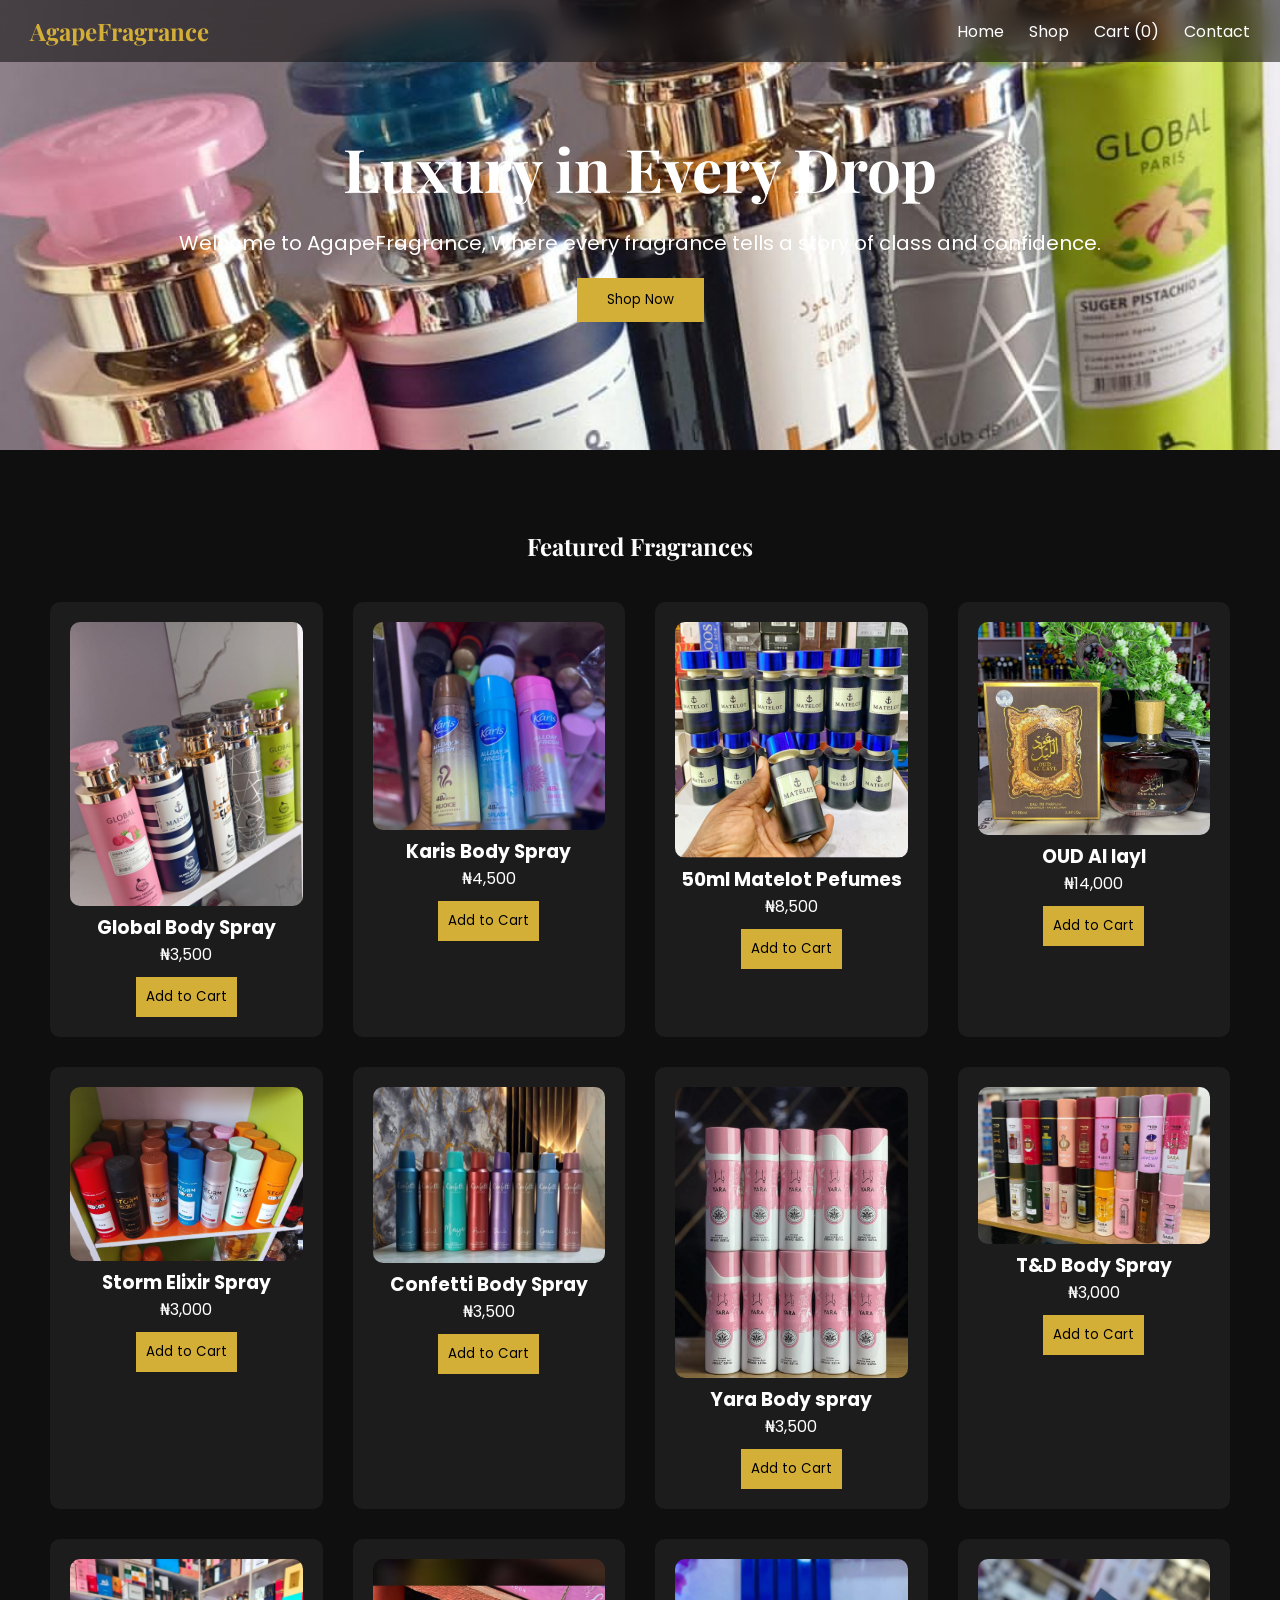
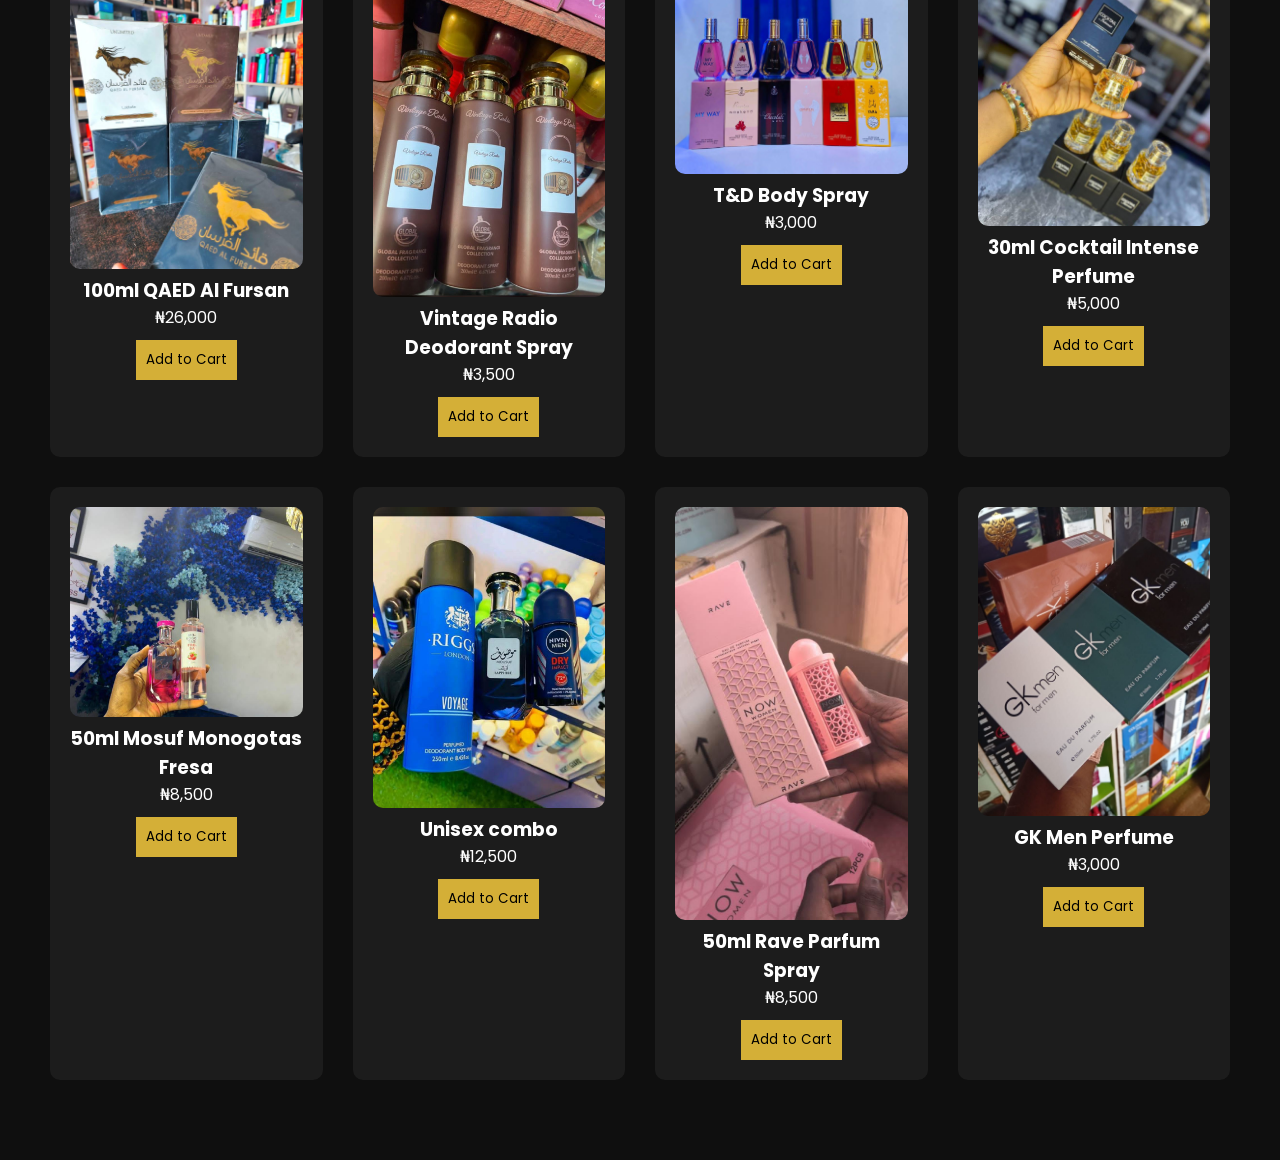
==== index.html @ 6f1f7390 "Add files via upload" ====
<!DOCTYPE html>
<html lang="en">
<head>
<meta charset="UTF-8">
<meta name="viewport" content="width=device-width, initial-scale=1.0">
<title>AgapeFragrance | Luxury Perfumes</title>

<link href="https://fonts.googleapis.com/css2?family=Poppins:wght@300;400;600&family=Playfair+Display:wght@500;700&display=swap" rel="stylesheet">

<link rel="stylesheet" href="style.css">
</head>
<body>

<!-- NAVBAR -->
<header class="navbar">
  <div class="logo">AgapeFragrance</div>

  <!-- Nav Links -->
  <nav class="nav-links" id="navLinks">
    <a href="#">Home</a>
    <a href="shop.html">Shop</a>
    <a href="cart.html">Cart (<span id="cart-count">0</span>)</a>
    <a href="contact.html">Contact</a>
  </nav>

  <!-- Hamburger -->
  <div class="hamburger" id="hamburger">
    <span></span>
    <span></span>
    <span></span>
  </div>
</header>

<!-- HERO -->
<section class="hero">
  <div class="hero-content">
    <h1>Luxury in Every Drop</h1>
    <p>Welcome to AgapeFragrance, Where every fragrance tells a story of class and confidence.</p>
    <button>Shop Now</button>
  </div>
</section>

<!-- PRODUCTS -->
<section class="products">
  <h2>Featured Fragrances</h2>

  <div class="product-grid">

    <div class="product-card">
      <img src="img1.jpg">
      <h3>Global Body Spray</h3>
      <p>₦3,500</p>
      <button>Add to Cart</button>
    </div>

    <div class="product-card">
      <img src="img2.jpg">
      <h3>Karis Body Spray</h3>
      <p>₦4,500</p>
      <button>Add to Cart</button>
    </div>

    <div class="product-card">
      <img src="img3.2.jpg">
      <h3>50ml Matelot Pefumes</h3>
      <p>₦8,500</p>
      <button>Add to Cart</button>
    </div>
    
    <div class="product-card">
      <img src="img4.jpg">
      <h3>OUD Al layl</h3>
      <p>₦14,000</p>
      <button>Add to Cart</button>
    </div>

    <div class="product-card">
      <img src="img5.jpg">
      <h3>Storm Elixir Spray</h3>
      <p>₦3,000</p>
      <button>Add to Cart</button>
    </div>

    <div class="product-card">
      <img src="img6.jpg">
      <h3>Confetti Body Spray</h3>
      <p>₦3,500</p>
      <button>Add to Cart</button>
    </div>
    
    <div class="product-card">
      <img src="img7.jpg">
      <h3>Yara Body spray</h3>
      <p>₦3,500</p>
      <button>Add to Cart</button>
    </div>

    <div class="product-card">
      <img src="img8.jpg">
      <h3>T&D Body Spray</h3>
      <p>₦3,000</p>
      <button>Add to Cart</button>
    </div>

    <div class="product-card">
      <img src="img9.jpg">
      <h3>100ml QAED Al Fursan</h3>
      <p>₦26,000</p>
      <button>Add to Cart</button>
    </div>
    
    <div class="product-card">
      <img src="img10.jpg">
      <h3>Vintage Radio Deodorant Spray</h3>
      <p>₦3,500</p>
      <button>Add to Cart</button>
    </div>
    
     <div class="product-card">
      <img src="img12.jpg">
      <h3>T&D Body Spray</h3>
      <p>₦3,000</p>
      <button>Add to Cart</button>
    </div>

    <div class="product-card">
      <img src="img22.jpg">
      <h3>30ml Cocktail Intense Perfume </h3>
      <p>₦5,000</p>
      <button>Add to Cart</button>
    </div>
    
    <div class="product-card">
      <img src="img14.jpg">
      <h3>50ml Mosuf Monogotas Fresa </h3>
      <p>₦8,500</p>
      <button>Add to Cart</button>
    </div>
    
     <div class="product-card">
   <img src="img15.jpg">
   <h3>Unisex combo</h3>
   <p>₦12,500</p>
   <button>Add to Cart</button>
 </div>
 
 <div class="product-card">
   <img src="img16.jpg">
   <h3>50ml Rave Parfum Spray</h3>
   <p>₦8,500</p>
   <button>Add to Cart</button>
 </div>
 
 <div class="product-card">
   <img src="img17.jpg">
   <h3>GK Men Perfume</h3>
   <p>₦3,000</p>
   <button>Add to Cart</button>
 </div>

  </div>
</section>

<script src="script.js"></script>
</body>
</html>
---- style.css ----
/* RESET */
* {
  margin: 0;
  padding: 0;
  box-sizing: border-box;
  font-family: 'Poppins', sans-serif;
}

body {
  background: #0f0f0f ;
  color: #fff;
}

/* NAVBAR */
.navbar {
  position: fixed;
  top: 0;
  left: 0;
  width: 100%;

  display: flex;
  justify-content: space-between;
  align-items: center;

  padding: 15px 30px;

  background: rgba(0, 0, 0, 0.5);
  backdrop-filter: blur(12px);
  -webkit-backdrop-filter: blur(12px);

  z-index: 1000;
}

/* LOGO */
.logo {
  font-family: 'Playfair Display', serif;
  font-size: 24px;
  font-weight: 700;
  color: #d4af37;
}

/* NAV LINKS */
.nav-links {
  display: flex;
  gap: 25px;
}

.nav-links a {
  color: white;
  text-decoration: none;
  transition: 0.3s;
  font-size: 16px;
}

.nav-links a:hover {
  color: #d4af37;
}

/* HAMBURGER DEFAULT (HIDDEN ON DESKTOP/TABLET) */
.hamburger {
  display: none;
  flex-direction: column;
  cursor: pointer;
  gap: 5px;
}

.hamburger span {
  width: 25px;
  height: 3px;
  background: white;
  border-radius: 5px;
}

/* MOBILE */
@media (max-width: 768px) {

  .hamburger {
    display: flex;
  }

  .nav-links {
    position: absolute;
    top: 70px;
    right: 0;

    width: 100%;
    background: rgba(0, 0, 0, 0.95);

    flex-direction: column;
    align-items: center;

    padding: 20px 0;
    display: none;
  }

  .nav-links.active {
    display: flex;
  }
}
/* HERO */
.hero {
  height: 50vh;
  background: url('img1.jpg') center/cover no-repeat;

  display: flex;
  align-items: center;
  justify-content: center;

  text-align: center;
  padding: 0 20px;
}

.hero-content h1 {
  font-size: 60px;
  font-family: 'Playfair Display', serif;
}

.hero-content p {
  margin: 20px 0;
  font-size: 20px;
}

.hero button {
  padding: 12px 30px;
  background: #d4af37;
  border: none;
  cursor: pointer;
  transition: 0.3s;
}

.hero button:hover {
  transform: scale(1.1);
}

/* PRODUCTS */
.products {
  padding: 80px 50px;
  text-align: center;
}

.products h2 {
  font-family: 'Playfair Display', serif;
  margin-bottom: 40px;
}

.product-grid {
  display: grid;
  grid-template-columns: repeat(auto-fit, minmax(250px, 1fr));
  gap: 30px;
}

.product-card {
  background: #1c1c1c;
  padding: 20px;
  border-radius: 10px;
  transition: 0.3s;
}

.product-card:hover {
  transform: translateY(-10px);
}

.product-card img {
  width: 100%;
  border-radius: 10px;
}

.product-card button {
  margin-top: 10px;
  padding: 10px;
  background: #d4af37;
  border: none;
  cursor: pointer;
}

/* CART PAGE */
.cart-page {
  padding: 120px 50px;
}

.cart-page h1 {
  text-align: center;
  margin-bottom: 40px;
  font-family: 'Playfair Display', serif;
}

.cart-item {
  display: flex;
  align-items: center;
  justify-content: space-between;

  background: #1c1c1c;
  margin-bottom: 20px;
  padding: 15px;
  border-radius: 10px;
}

.cart-item img {
  width: 80px;
  border-radius: 10px;
}

.cart-controls button {
  margin: 0 5px;
  padding: 5px 10px;
  background: #d4af37;
  border: none;
  cursor: pointer;
}

#checkout-btn {
  margin-top: 20px;
  padding: 15px;
  width: 100%;
  background: #d4af37;
  border: none;
  cursor: pointer;
}

/* SHOP PAGE */
.shop-page {
  padding: 120px 50px;
}

.shop-page h1 {
  text-align: center;
  font-family: 'Playfair Display', serif;
  margin-bottom: 40px;
}

.filters {
  text-align: center;
  margin-bottom: 30px;
}

.filters select {
  padding: 8px 12px;
  border-radius: 5px;
  border: none;
}

#shop-products {
  display: grid;
  grid-template-columns: repeat(auto-fit, minmax(250px, 1fr));
  gap: 30px;
}

/* CONTACT PAGE */
.contact-page {
  padding: 120px 50px;
  text-align: center;
}

.contact-page h1 {
  font-family: 'Playfair Display', serif;
  margin-bottom: 40px;
}

.contact-page form {
  display: flex;
  flex-direction: column;
  max-width: 500px;
  margin: 0 auto;
  gap: 15px;
}

.contact-page input,
.contact-page textarea {
  padding: 12px;
  border-radius: 5px;
  border: none;
}

.contact-page button {
  padding: 12px;
  background: #d4af37;
  border: none;
  cursor: pointer;
}

.contact-info {
  margin-top: 30px;
}

.contact-info a {
  color: #d4af37;
  text-decoration: none;
}

/* CHECKOUT PAGE */
.checkout-page {
  padding: 120px 50px;
  text-align: center;
}

.checkout-page h1 {
  font-family: 'Playfair Display', serif;
  margin-bottom: 40px;
}

.checkout-page form {
  display: flex;
  flex-direction: column;
  max-width: 500px;
  margin: 0 auto;
  gap: 15px;
}

.checkout-page input {
  padding: 12px;
  border-radius: 5px;
  border: none;
}

.checkout-page button {
  padding: 15px;
  background: #d4af37;
  border: none;
  cursor: pointer;
  font-weight: 600;
}

#order-summary {
  margin-top: 30px;
  color: #fff;
}

#order-summary button {
  background: #d4af37;
  border: none;
  padding: 12px 20px;
  cursor: pointer;
  margin-top: 10px;
}

/* MOBILE VIEW */
@media (max-width: 768px) {

  .hero-content h1 {
    font-size: 40px;
  }

  .hero-content p {
    font-size: 16px;
  }

  .nav-links {
    position: absolute;
    top: 70px;
    right: 0;

    background: rgba(0, 0, 0, 0.95);

    width: 100%;
    flex-direction: column;
    align-items: center;

    display: none;
    padding: 20px 0;
  }

  .nav-links.active {
    display: flex;
  }

  .products,
  .cart-page,
  .shop-page,
  .contact-page,
  .checkout-page {
    padding: 100px 20px;
  }

  .cart-item {
    flex-direction: column;
    gap: 15px;
    text-align: center;
  }
}
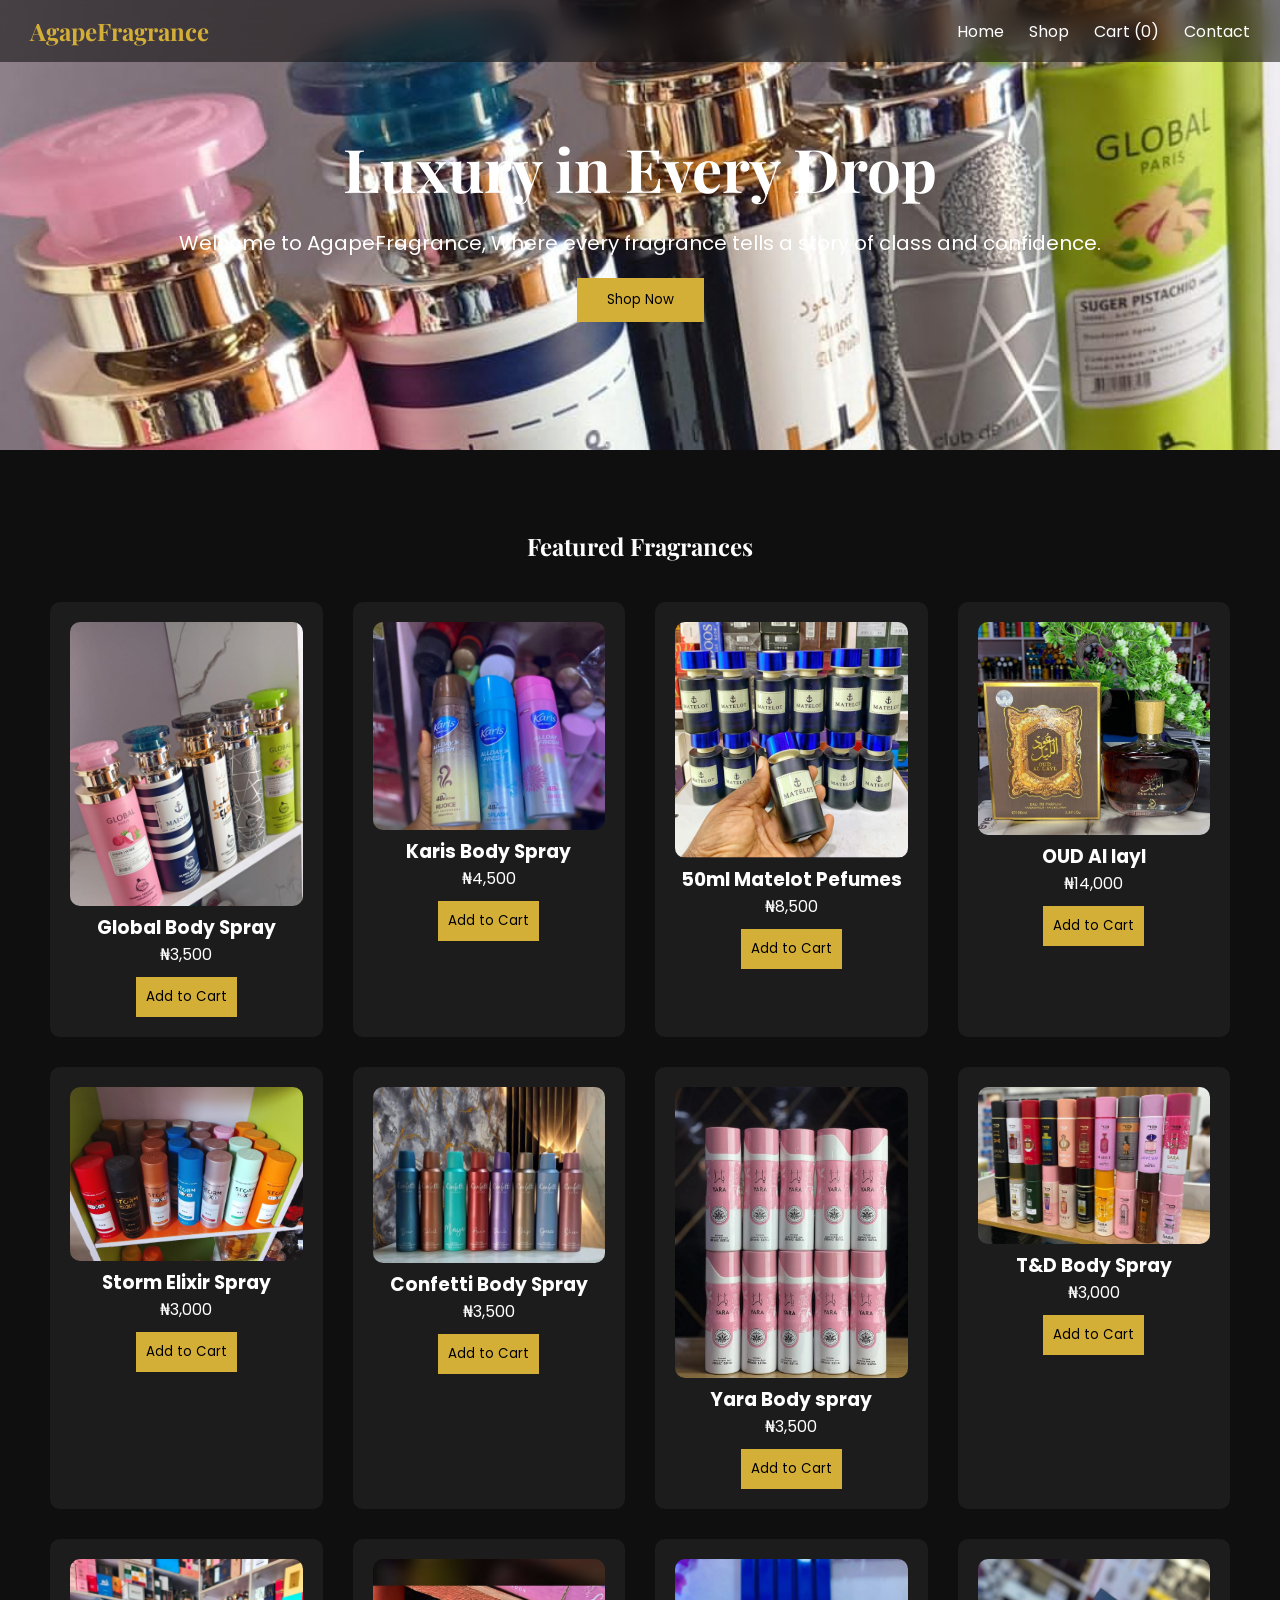
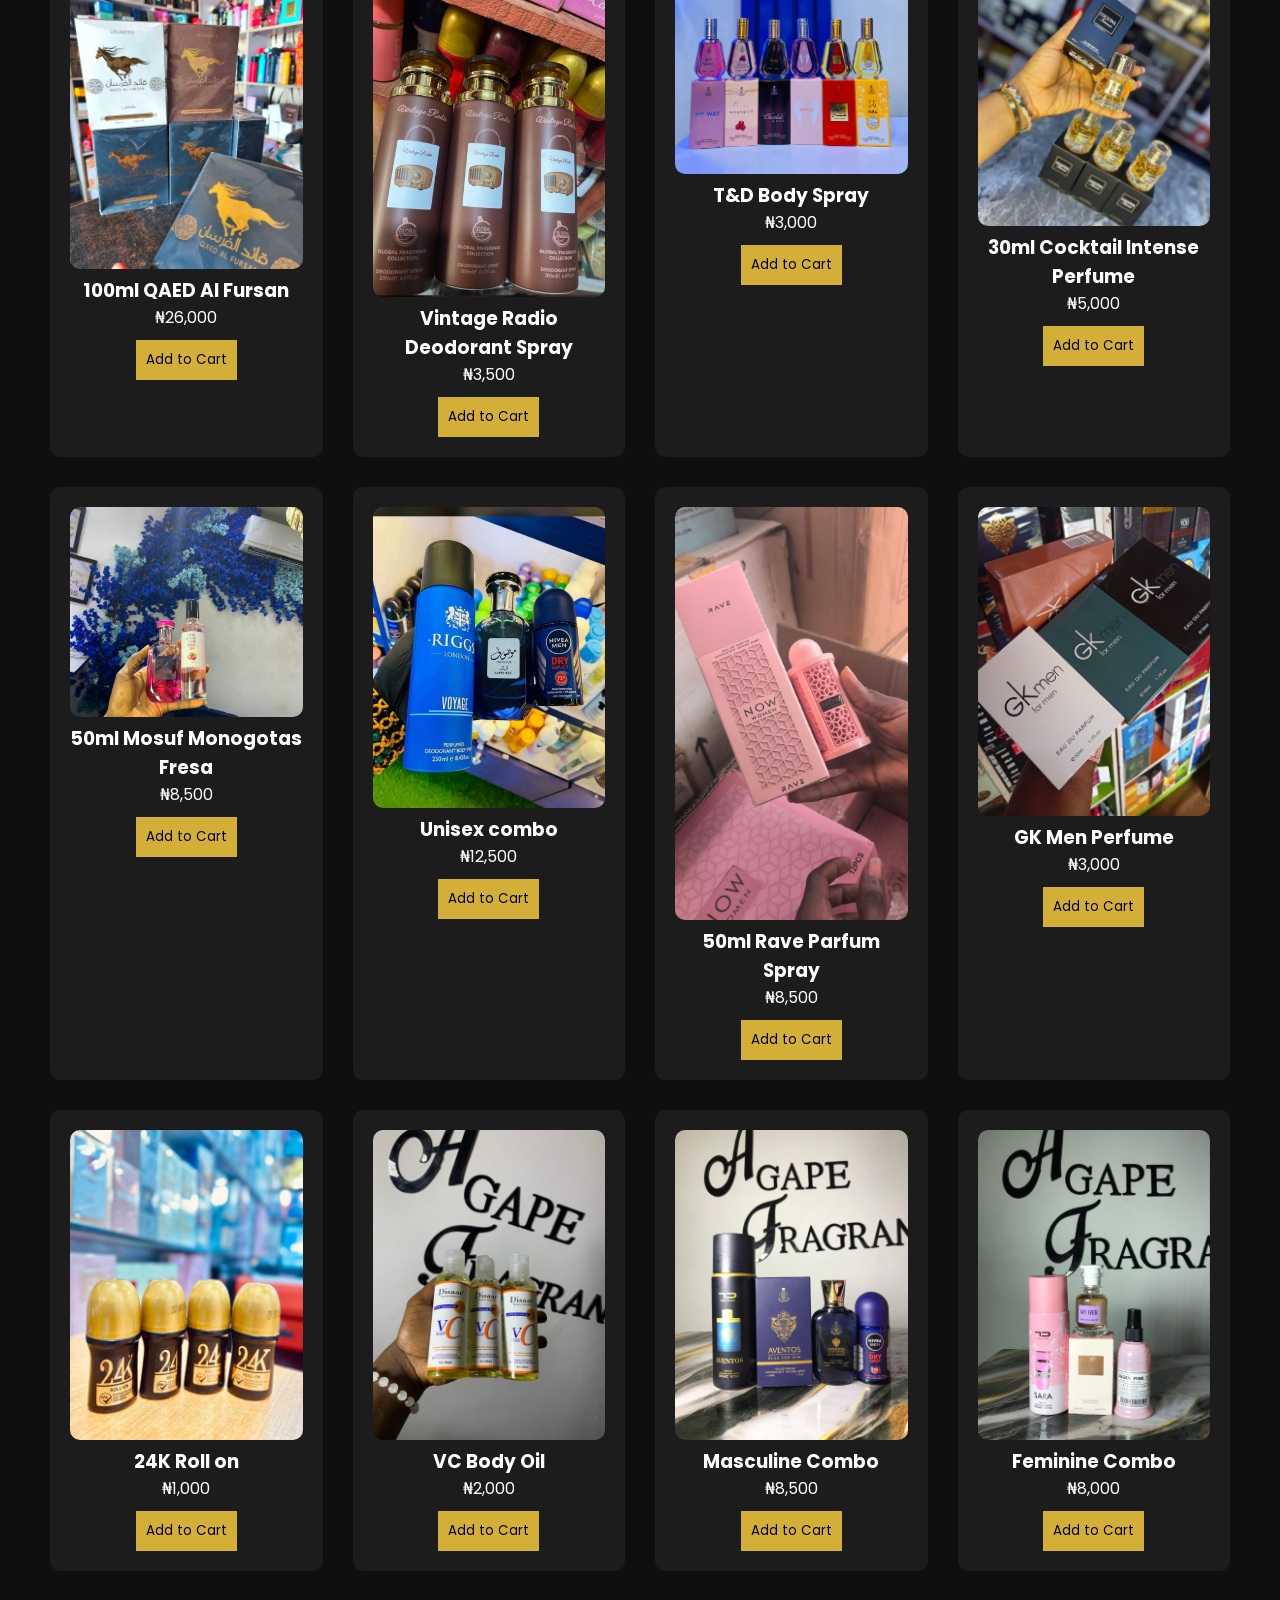
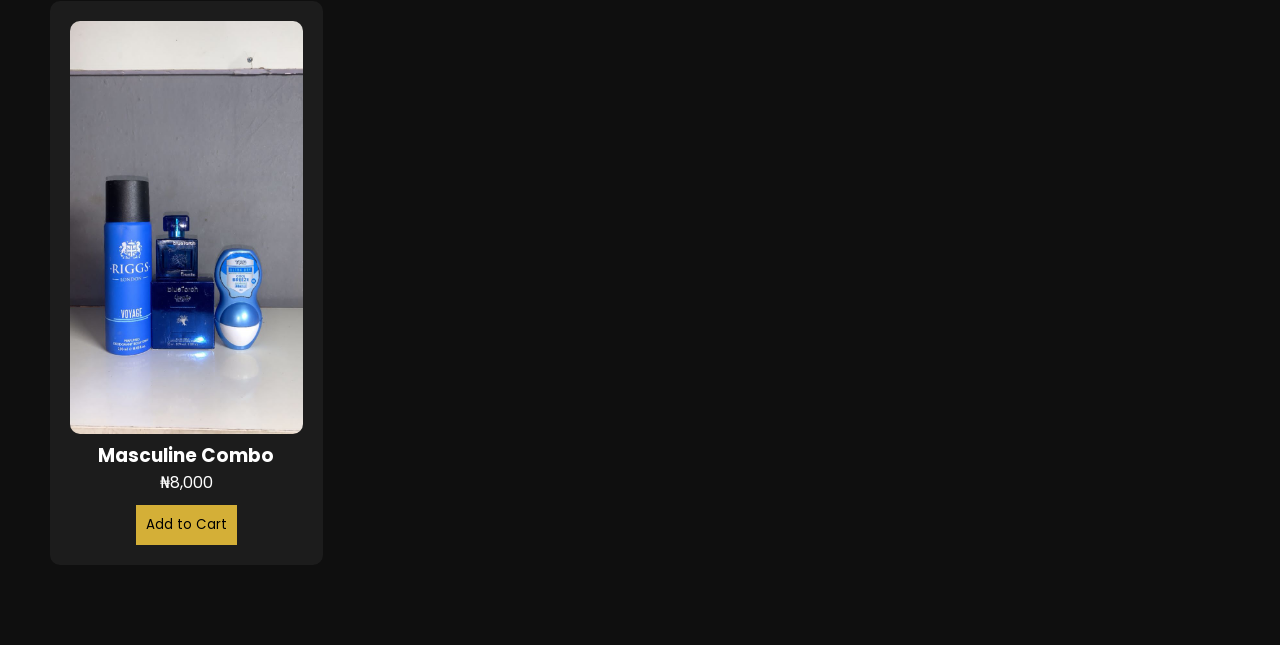
==== commit 01690054: "Update index.html" ====
--- a/index.html
+++ b/index.html
@@ -137,7 +137,7 @@
       <button>Add to Cart</button>
     </div>
     
-     <div class="product-card">
+<div class="product-card">
    <img src="img15.jpg">
    <h3>Unisex combo</h3>
    <p>₦12,500</p>
@@ -158,9 +158,44 @@
    <button>Add to Cart</button>
  </div>
 
-  </div>
+<div class="product-card">  
+  <img src="24k.jpg">  
+  <h3>24K Roll on</h3>  
+  <p>₦1,000</p>   
+  <button>Add to Cart</button>
+</div>
+ 
+<div class="product-card"> 
+  <img src="body oil.jpg">
+  <h3>VC Body Oil</h3>
+  <p>₦2,000</p>
+  <button>Add to Cart</button>
+</div>
+    
+<div class="product-card">   
+  <img src="masculine.jpg">
+  <h3>Masculine Combo</h3>
+  <p>₦8,500</p> 
+  <button>Add to Cart</button>
+</div>
+
+<div class="product-card">   
+  <img src="feminine.jpg">
+  <h3>Feminine Combo</h3>
+  <p>₦8,000</p>  
+  <button>Add to Cart</button>
+</div>
+
+<div class="product-card">
+  <img src="mas.jpg"> 
+  <h3>Masculine Combo</h3>
+  <p>₦8,000</p>  
+  <button>Add to Cart</button>
+</div>
+    
+</div>
 </section>
 
 <script src="script.js"></script>
 </body>
-</html>+</html>
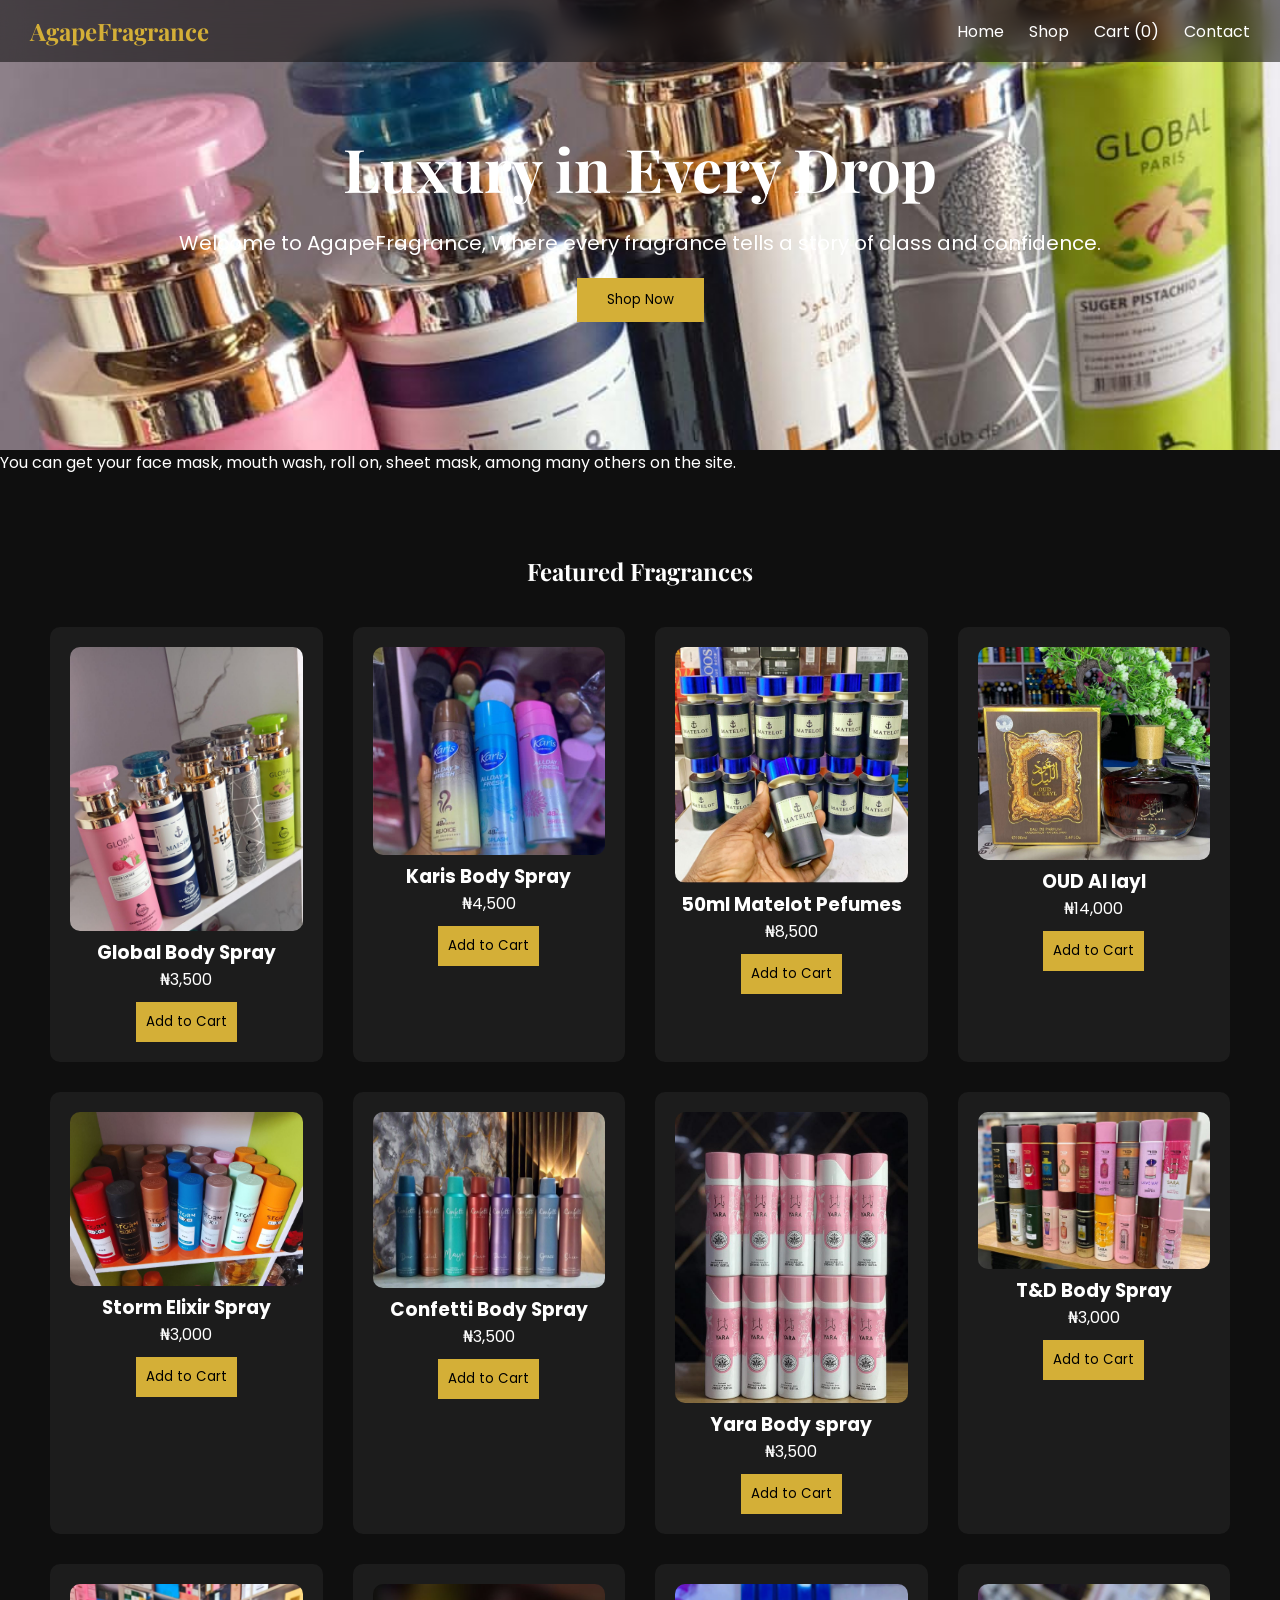
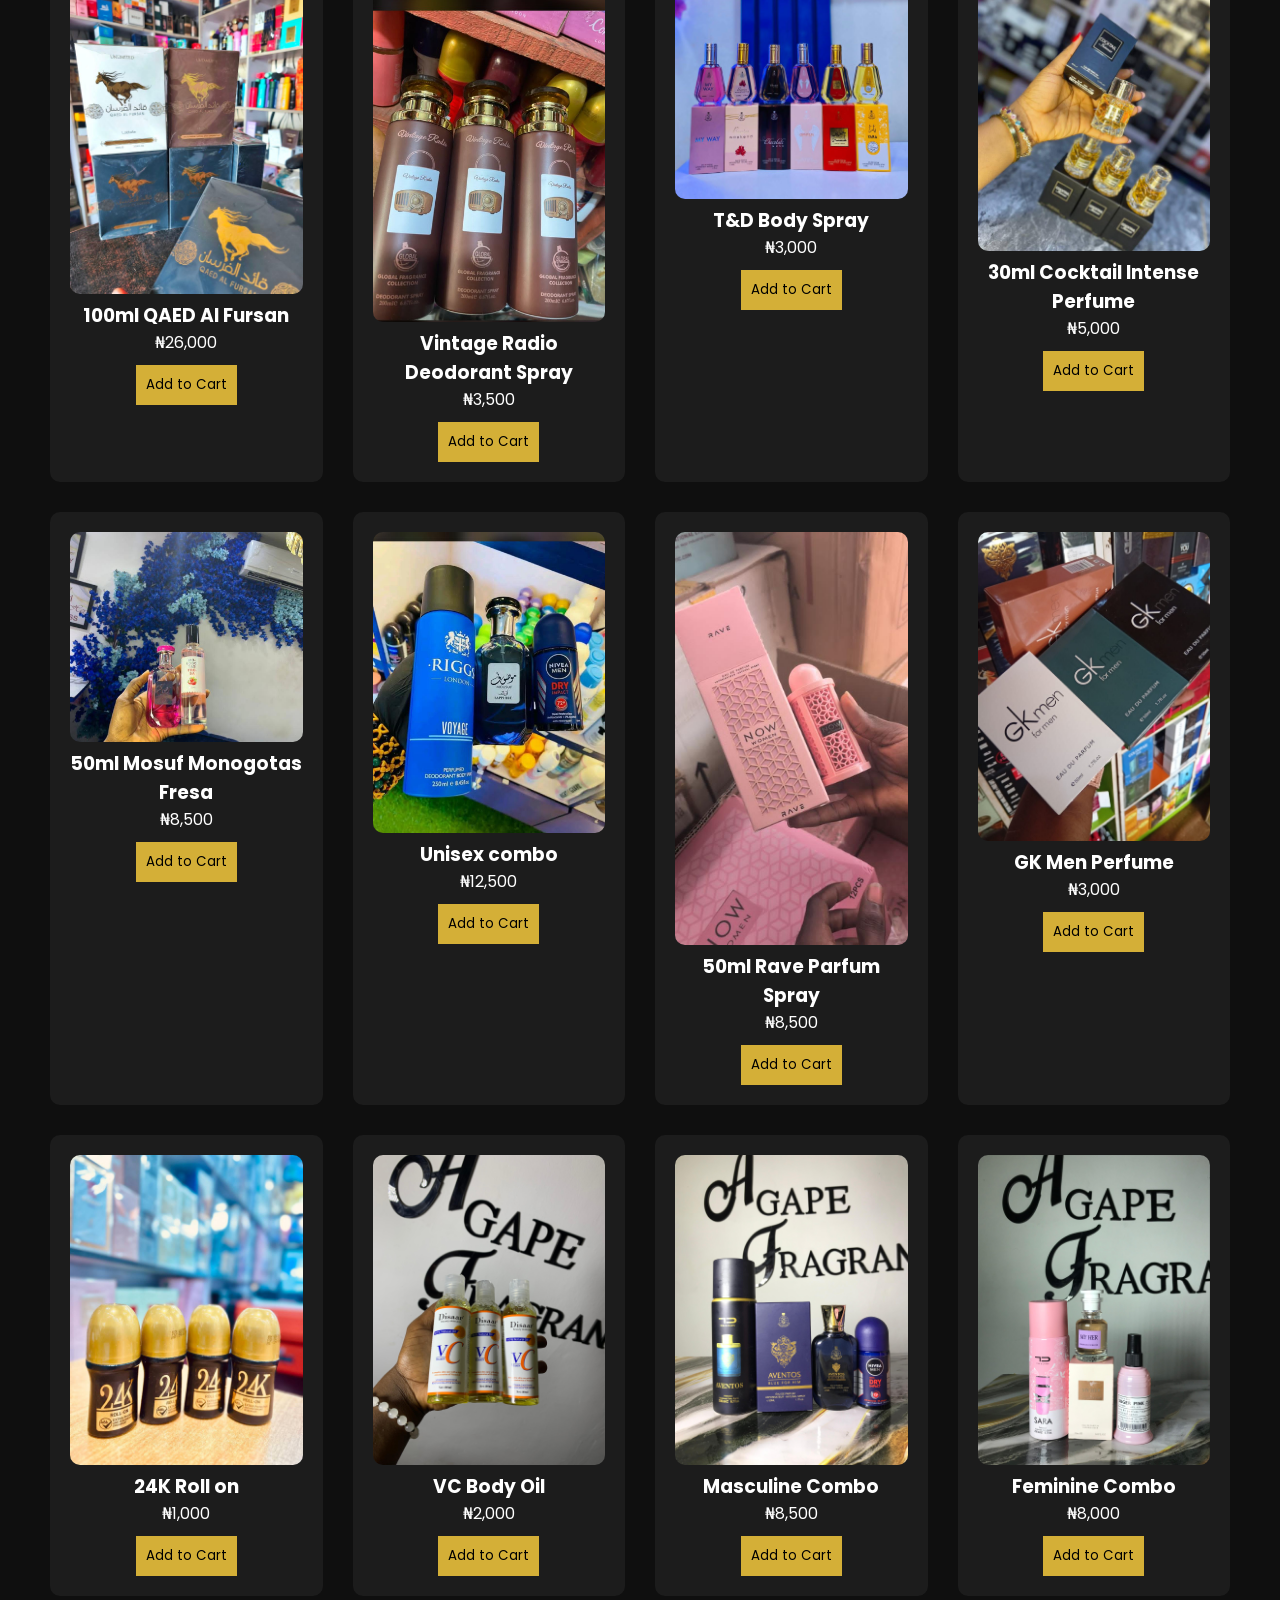
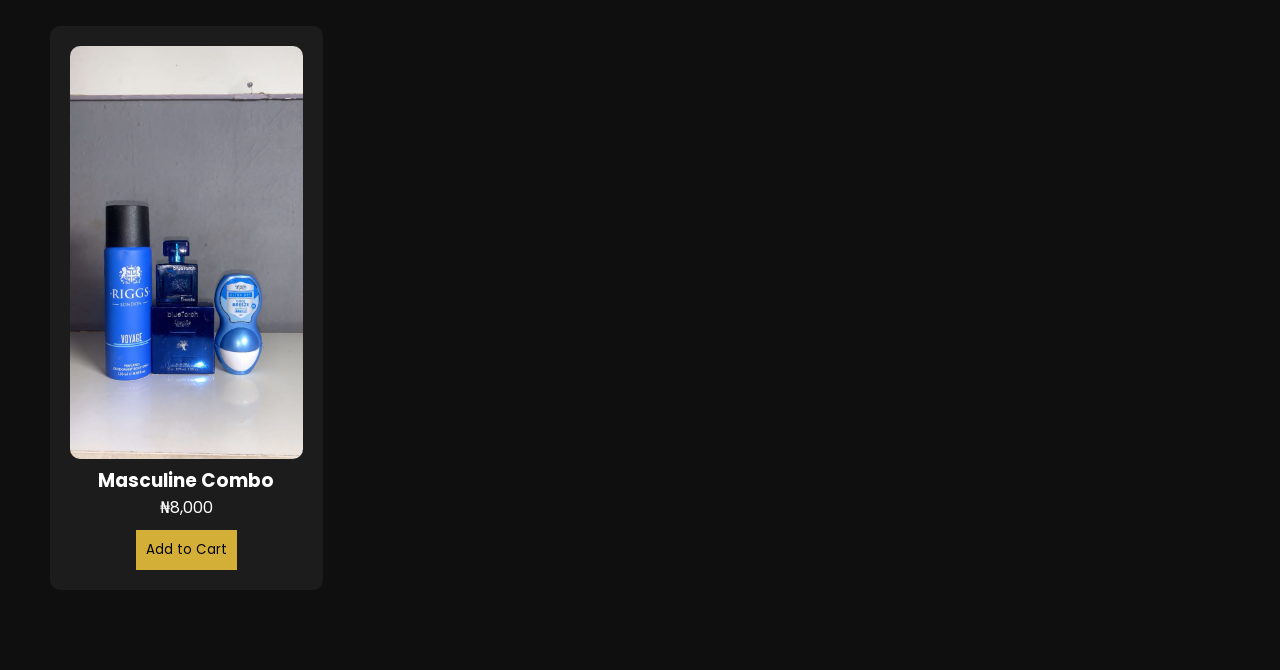
==== commit 0df89931: "Update index.html" ====
--- a/index.html
+++ b/index.html
@@ -38,6 +38,12 @@
     <p>Welcome to AgapeFragrance, Where every fragrance tells a story of class and confidence.</p>
     <button>Shop Now</button>
   </div>
+</section>
+  <!-- NOTICE -->
+<section class="notice">
+  <p>
+    You can get your face mask, mouth wash, roll on, sheet mask, among many others on the site.
+  </p>
 </section>
 
 <!-- PRODUCTS -->
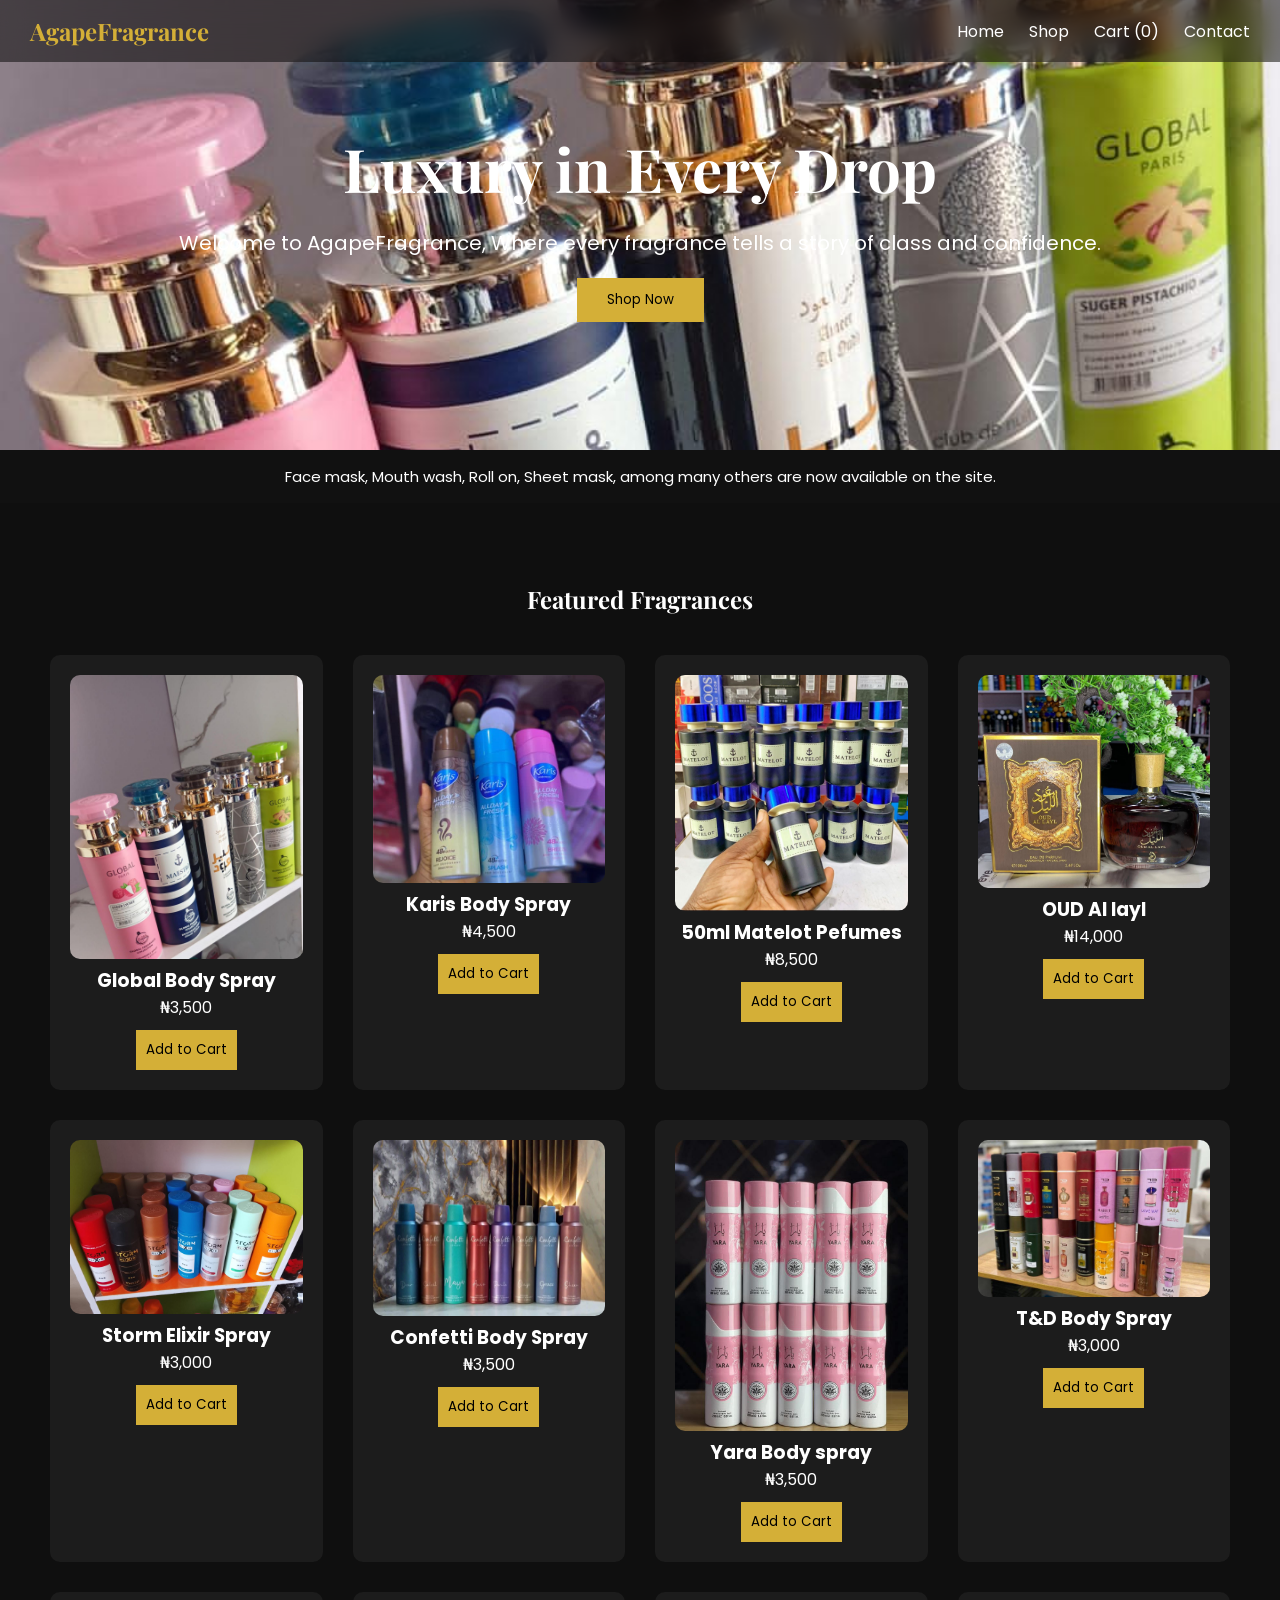
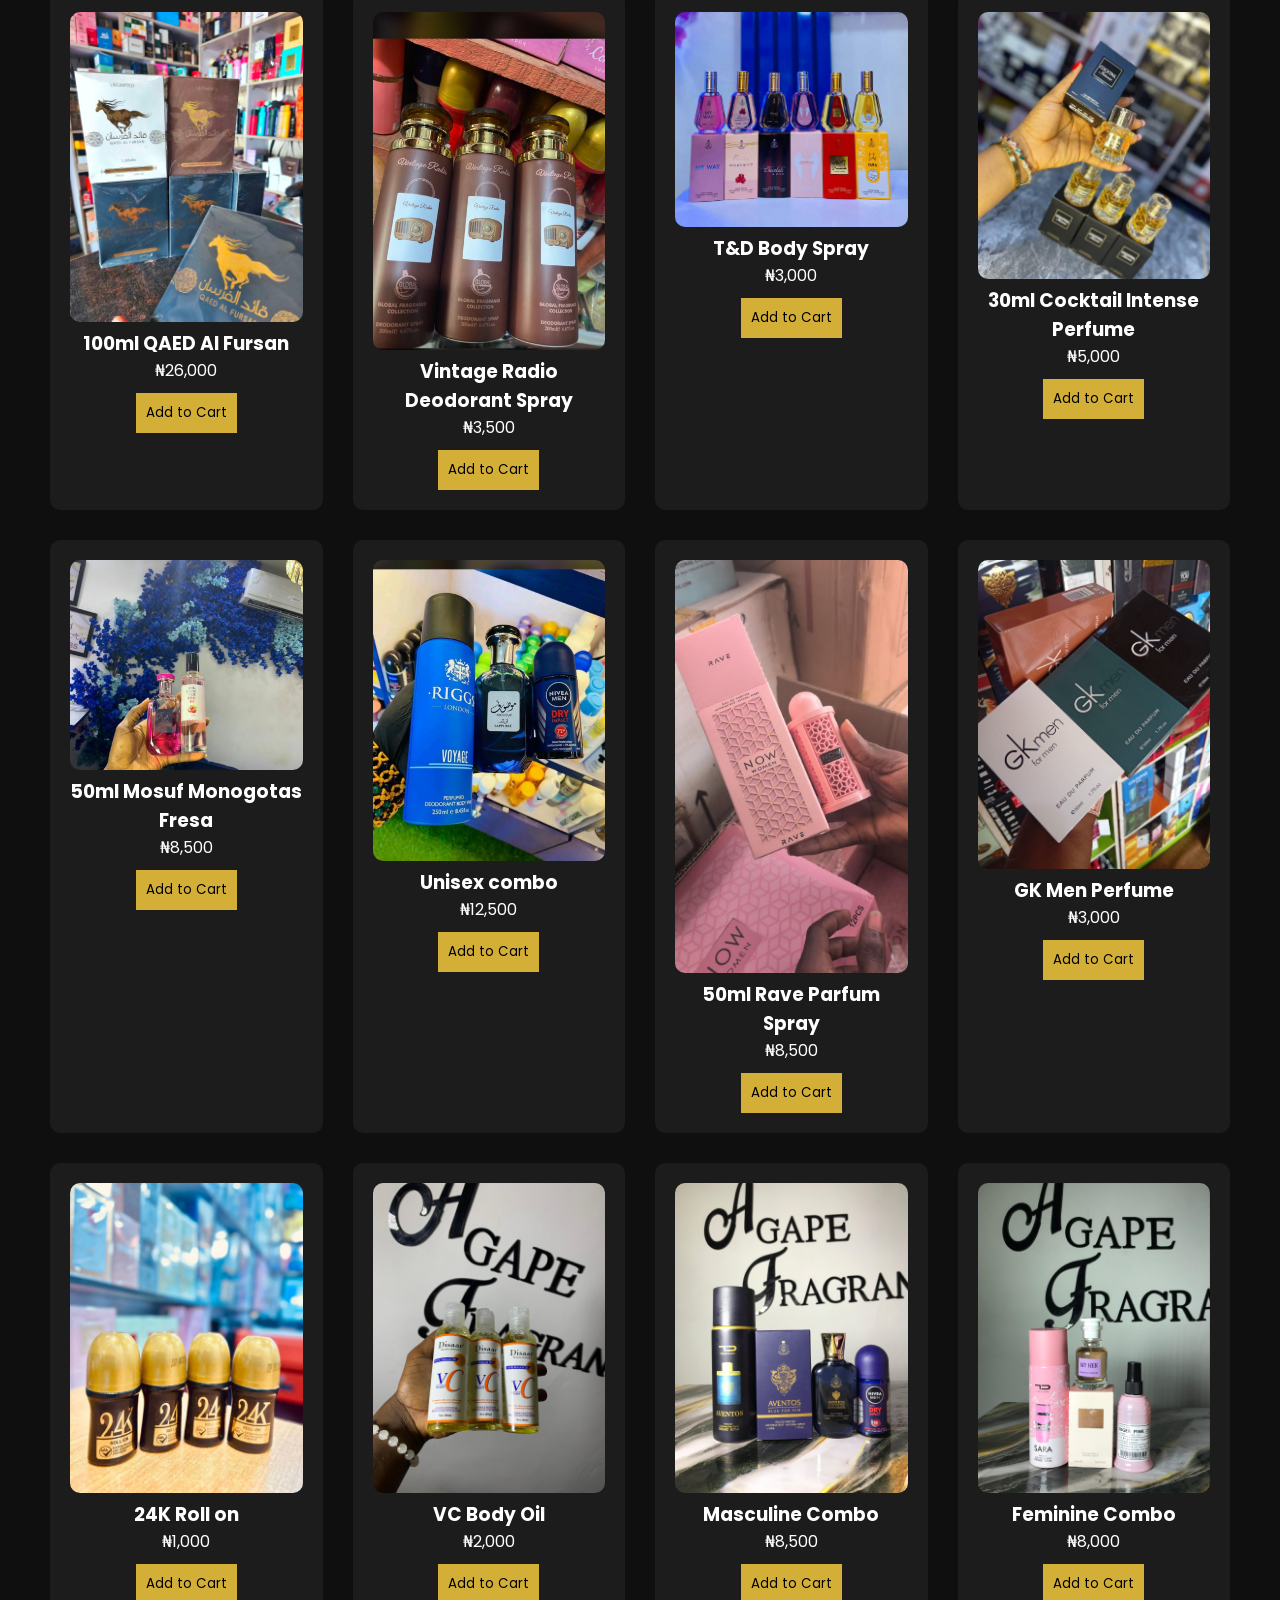
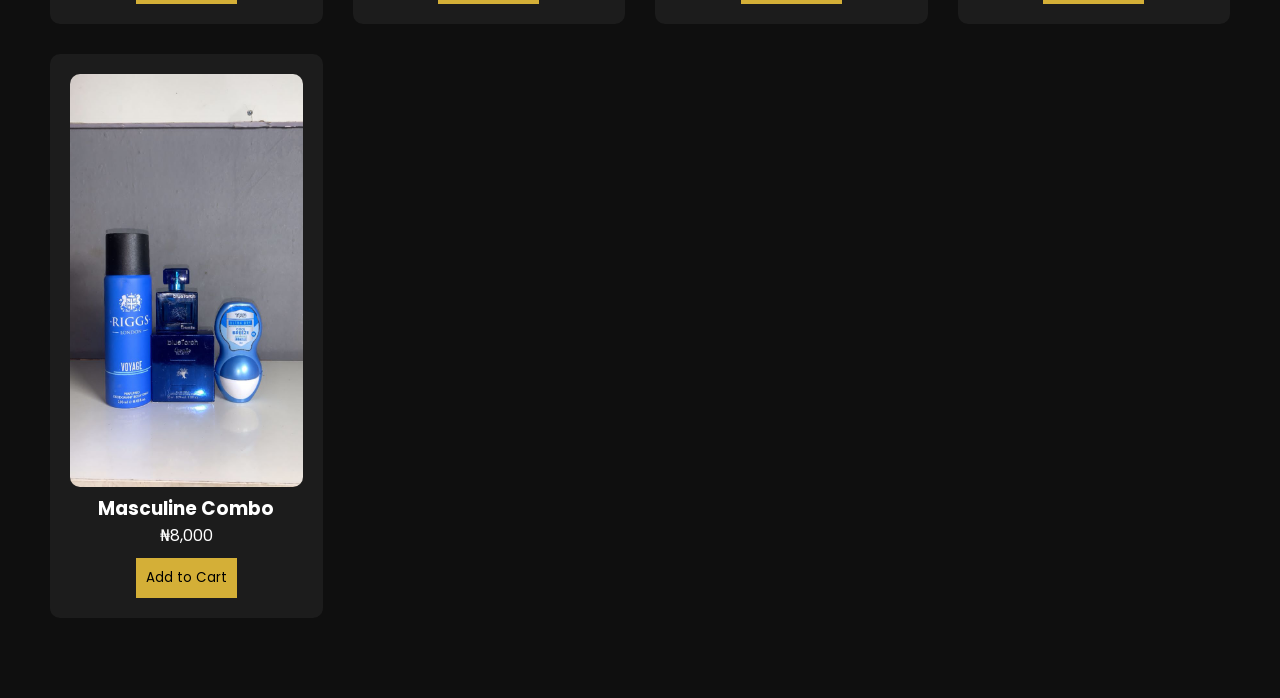
==== commit 474e81c4: "Update index.html" ====
--- a/index.html
+++ b/index.html
@@ -42,7 +42,7 @@
   <!-- NOTICE -->
 <section class="notice">
   <p>
-    You can get your face mask, mouth wash, roll on, sheet mask, among many others on the site.
+    Face mask, Mouth wash, Roll on, Sheet mask, among many others are now available on the site.
   </p>
 </section>
 
--- a/style.css
+++ b/style.css
@@ -39,6 +39,20 @@
   color: #d4af37;
 }
 
+/* NOTICE SECTION */
+.notice{
+  background: #111;
+  color: white;
+  text-align: center;
+  padding: 15px 20px;
+  font-size: 15px;
+  font-weight: 400;
+}
+
+.notice p{
+  margin: 0;
+}
+
 /* NAV LINKS */
 .nav-links {
   display: flex;
@@ -376,4 +390,4 @@
     gap: 15px;
     text-align: center;
   }
-}+}
